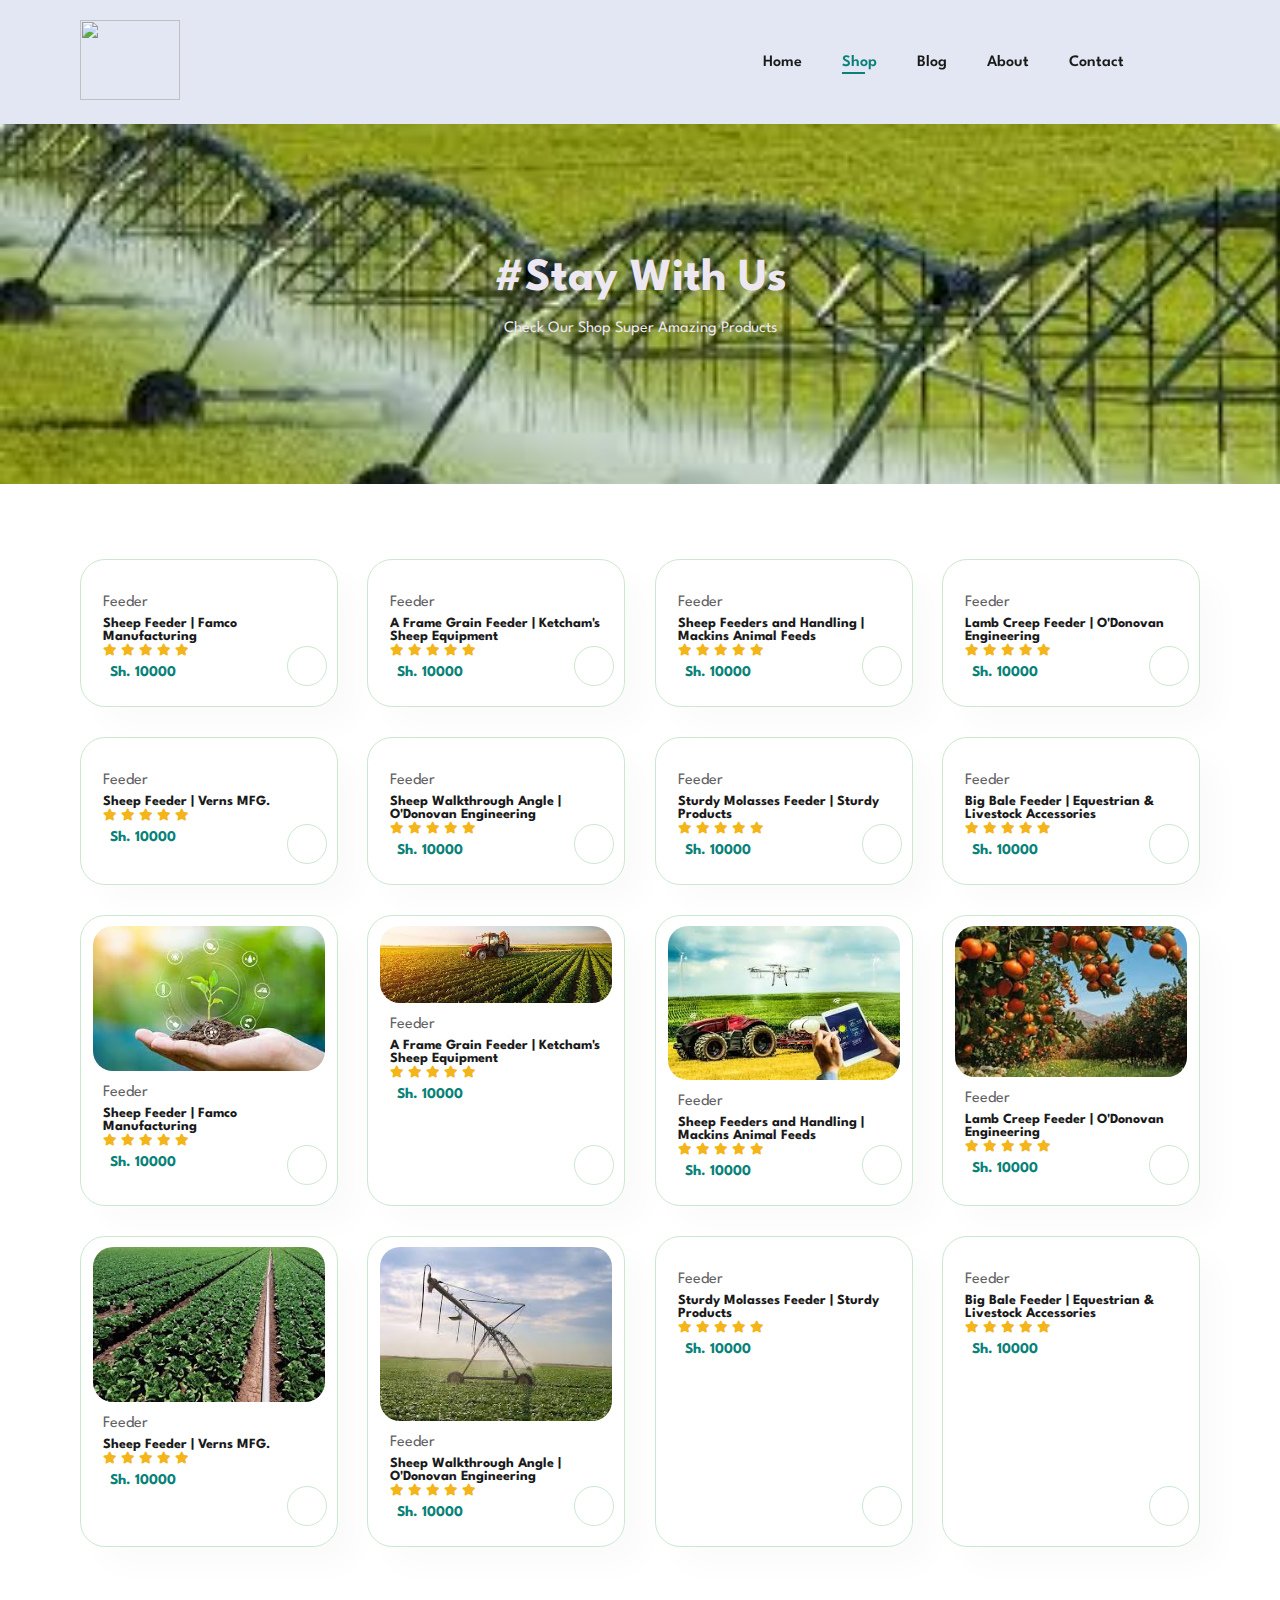
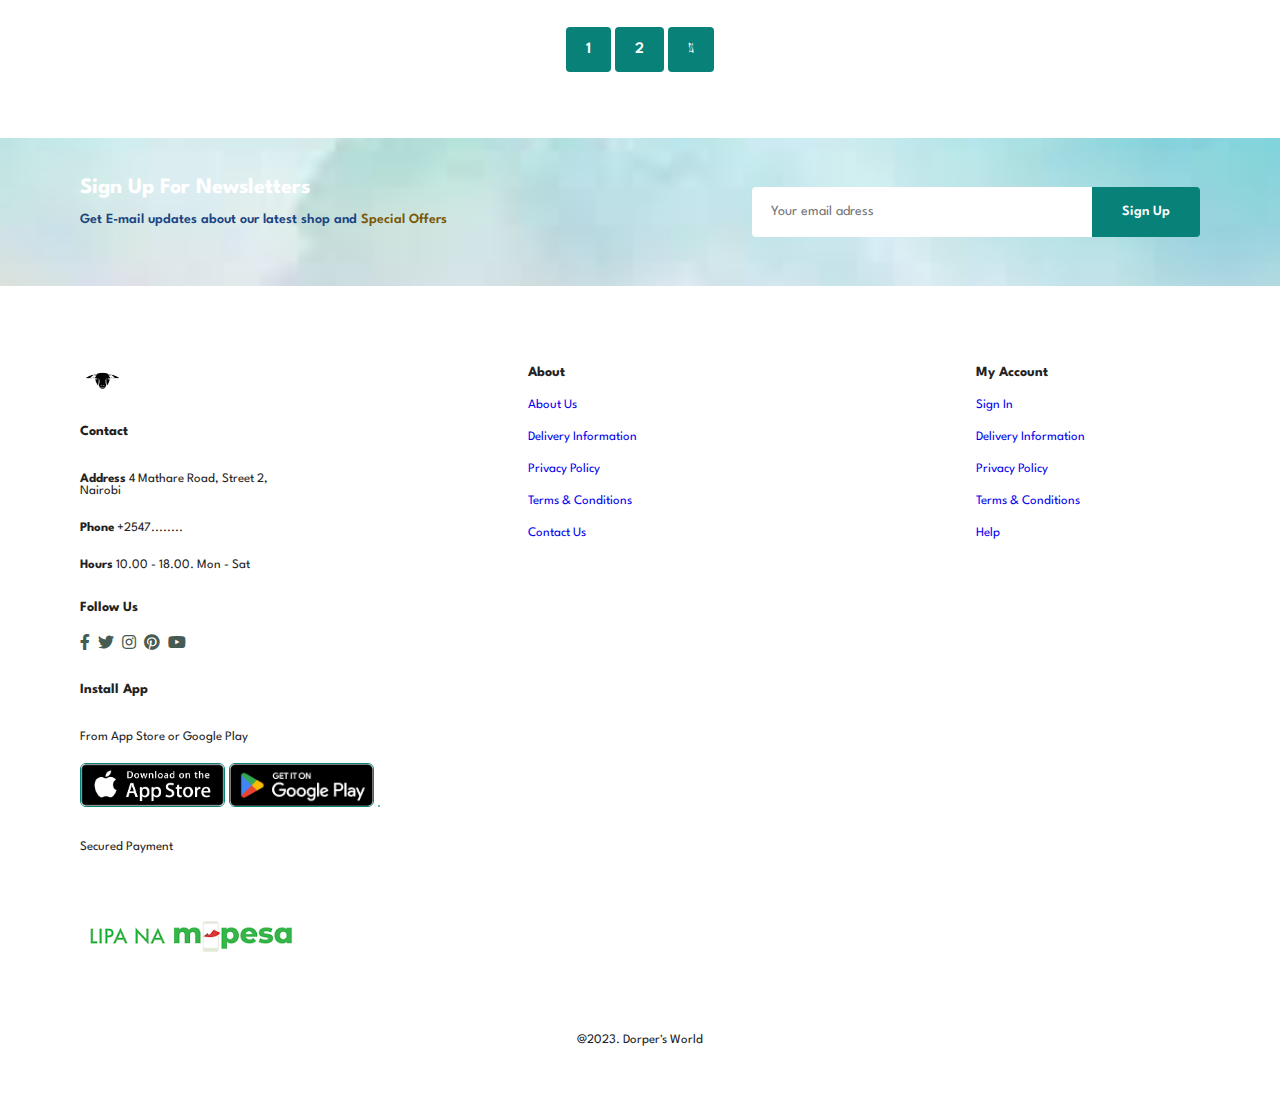
==== shop.html @ ab266d9d "created a single product file" ====
<!DOCTYPE html>
<html lang="en">
<head>
    <meta charset="UTF-8">
    <meta http-equiv="X-UA-Compatible" content="IE=edge">
    <meta name="viewport" content="width=device-width, initial-scale=1.0">
    <title>Dorper's World Ecommerce</title>
    <link rel="stylesheet" href="https://pro.fontawesome.com/releases/v5.10.0/css/all.css" />
    <link rel="stylesheet" href="style.css">
</head>
<body class="font-gotham-rounded font-light">

    <section id="header">
        <a href="#"><img src="/home/rono/dorper/images/features/d4.jpeg" class="logo" width="100px" height="80px" alt=""></a>
        <div>
            <ul id="navbar">
                <li><a  href="index.html">Home</a></li>
                <li><a class="active" href="shop.html">Shop</a></li>
                <li><a href="blog.html">Blog</a></li>
                <li><a href="about.html">About</a></li>
                <li><a href="contact.html">Contact</a></li>
                <li><a id="lg-bag" href="cart.html"> <i class="far fa-shopping-bag"></i></a></li>
                <a href="#" id="close"><i class="far fa-times"></i></a>
            </ul>
        </div>
        <div id="mobile">
            <a href="cart.html"> <i class="far fa-shopping-bag"></i></a>
             <i id="bar" class="fas fa-outdent"></i>
        </div>
    </section>

    <section id="page-header">
        <h2>#Stay With Us</h2>
        <p>Check Our Shop Super Amazing Products </p>
    </section>
   
    <section id="product1" class="section-p1">
        <div class="pro-container">
            <div class="pro">
                <img src="images/products/p1.jpeg" alt="">
                <div class="des">
                    <span>Feeder</span>
                    <h5>Sheep Feeder | Famco Manufacturing</h5>
                    <div class="star">
                        <i class="fas fa-star"></i>
                        <i class="fas fa-star"></i>
                        <i class="fas fa-star"></i>
                        <i class="fas fa-star"></i>
                        <i class="fas fa-star"></i>
                    </div>
                    <h4>Sh. 10000</h4>
                </div>
                <a href="#"><i class="fas fa-shopping-cart cart"></i></a>
            </div>
            <div class="pro">
                <img src="images/products/p2.jpeg" alt="">
                <div class="des">
                    <span>Feeder</span>
                    <h5>A Frame Grain Feeder | Ketcham's Sheep Equipment</h5>
                    <div class="star">
                        <i class="fas fa-star"></i>
                        <i class="fas fa-star"></i>
                        <i class="fas fa-star"></i>
                        <i class="fas fa-star"></i>
                        <i class="fas fa-star"></i>
                    </div>
                    <h4>Sh. 10000</h4>
                </div>
                <a href="#"><i class="fas fa-shopping-cart cart"></i></a>
            </div>            <div class="pro">
                <img src="images/products/p3.jpeg" alt="">
                <div class="des">
                    <span>Feeder</span>
                    <h5>Sheep Feeders and Handling | Mackins Animal Feeds</h5>
                    <div class="star">
                        <i class="fas fa-star"></i>
                        <i class="fas fa-star"></i>
                        <i class="fas fa-star"></i>
                        <i class="fas fa-star"></i>
                        <i class="fas fa-star"></i>
                    </div>
                    <h4>Sh. 10000</h4>
                </div>
                <a href="#"><i class="fas fa-shopping-cart cart"></i></a>
            </div>            <div class="pro">
                <img src="images/products/p4.jpeg" alt="">
                <div class="des">
                    <span>Feeder</span>
                    <h5>Lamb Creep Feeder | O'Donovan Engineering</h5>
                    <div class="star">
                        <i class="fas fa-star"></i>
                        <i class="fas fa-star"></i>
                        <i class="fas fa-star"></i>
                        <i class="fas fa-star"></i>
                        <i class="fas fa-star"></i>
                    </div>
                    <h4>Sh. 10000</h4>
                </div>
                <a href="#"><i class="fas fa-shopping-cart cart"></i></a>
            </div>            <div class="pro">
                <img src="images/products/p5.jpeg" alt="">
                <div class="des">
                    <span>Feeder</span>
                    <h5>Sheep Feeder | Verns MFG.</h5>
                    <div class="star">
                        <i class="fas fa-star"></i>
                        <i class="fas fa-star"></i>
                        <i class="fas fa-star"></i>
                        <i class="fas fa-star"></i>
                        <i class="fas fa-star"></i>
                    </div>
                    <h4>Sh. 10000</h4>
                </div>
                <a href="#"><i class="fas fa-shopping-cart cart"></i></a>
            </div>            <div class="pro">
                <img src="images/products/p6.jpeg" alt="">
                <div class="des">
                    <span>Feeder</span>
                    <h5>Sheep Walkthrough Angle | O'Donovan Engineering</h5>
                    <div class="star">
                        <i class="fas fa-star"></i>
                        <i class="fas fa-star"></i>
                        <i class="fas fa-star"></i>
                        <i class="fas fa-star"></i>
                        <i class="fas fa-star"></i>
                    </div>
                    <h4>Sh. 10000</h4>
                </div>
                <a href="#"><i class="fas fa-shopping-cart cart"></i></a>
            </div>            <div class="pro">
                <img src="images/products/p7.jpeg" alt="">
                <div class="des">
                    <span>Feeder</span>
                    <h5>Sturdy Molasses Feeder | Sturdy Products</h5>
                    <div class="star">
                        <i class="fas fa-star"></i>
                        <i class="fas fa-star"></i>
                        <i class="fas fa-star"></i>
                        <i class="fas fa-star"></i>
                        <i class="fas fa-star"></i>
                    </div>
                    <h4>Sh. 10000</h4>
                </div>
                <a href="#"><i class="fas fa-shopping-cart cart"></i></a>
            </div>            <div class="pro">
                <img src="images/products/p8.jpeg" alt="">
                <div class="des">
                    <span>Feeder</span>
                    <h5>Big Bale Feeder | Equestrian & Livestock Accessories</h5>
                    <div class="star">
                        <i class="fas fa-star"></i>
                        <i class="fas fa-star"></i>
                        <i class="fas fa-star"></i>
                        <i class="fas fa-star"></i>
                        <i class="fas fa-star"></i>
                    </div>
                    <h4>Sh. 10000</h4>
                </div>
                <a href="#"><i class="fas fa-shopping-cart cart"></i></a>
            </div>

            <div class="pro">
                <img src="images/new-ventures/n0.jpeg" alt="">
                <div class="des">
                    <span>Feeder</span>
                    <h5>Sheep Feeder | Famco Manufacturing</h5>
                    <div class="star">
                        <i class="fas fa-star"></i>
                        <i class="fas fa-star"></i>
                        <i class="fas fa-star"></i>
                        <i class="fas fa-star"></i>
                        <i class="fas fa-star"></i>
                    </div>
                    <h4>Sh. 10000</h4>
                </div>
                <a href="#"><i class="fas fa-shopping-cart cart"></i></a>
            </div>
            <div class="pro">
                <img src="images/new-ventures/n1.jpeg" alt="">
                <div class="des">
                    <span>Feeder</span>
                    <h5>A Frame Grain Feeder | Ketcham's Sheep Equipment</h5>
                    <div class="star">
                        <i class="fas fa-star"></i>
                        <i class="fas fa-star"></i>
                        <i class="fas fa-star"></i>
                        <i class="fas fa-star"></i>
                        <i class="fas fa-star"></i>
                    </div>
                    <h4>Sh. 10000</h4>
                </div>
                <a href="#"><i class="fas fa-shopping-cart cart"></i></a>
            </div>           
            <div class="pro">
                <img src="images/new-ventures/n2.jpeg" alt="">
                <div class="des">
                    <span>Feeder</span>
                    <h5>Sheep Feeders and Handling | Mackins Animal Feeds</h5>
                    <div class="star">
                        <i class="fas fa-star"></i>
                        <i class="fas fa-star"></i>
                        <i class="fas fa-star"></i>
                        <i class="fas fa-star"></i>
                        <i class="fas fa-star"></i>
                    </div>
                    <h4>Sh. 10000</h4>
                </div>
                <a href="#"><i class="fas fa-shopping-cart cart"></i></a>
            </div>           
            <div class="pro">
                <img src="images/new-ventures/n3.jpeg" alt="">
                <div class="des">
                    <span>Feeder</span>
                    <h5>Lamb Creep Feeder | O'Donovan Engineering</h5>
                    <div class="star">
                        <i class="fas fa-star"></i>
                        <i class="fas fa-star"></i>
                        <i class="fas fa-star"></i>
                        <i class="fas fa-star"></i>
                        <i class="fas fa-star"></i>
                    </div>
                    <h4>Sh. 10000</h4>
                </div>
                <a href="#"><i class="fas fa-shopping-cart cart"></i></a>
            </div>            
            <div class="pro">
                <img src="images/new-ventures/n4.jpeg" alt="">
                <div class="des">
                    <span>Feeder</span>
                    <h5>Sheep Feeder | Verns MFG.</h5>
                    <div class="star">
                        <i class="fas fa-star"></i>
                        <i class="fas fa-star"></i>
                        <i class="fas fa-star"></i>
                        <i class="fas fa-star"></i>
                        <i class="fas fa-star"></i>
                    </div>
                    <h4>Sh. 10000</h4>
                </div>
                <a href="#"><i class="fas fa-shopping-cart cart"></i></a>
            </div>          
            <div class="pro">
                <img src="images/new-ventures/n5.jpeg" alt="">
                <div class="des">
                    <span>Feeder</span>
                    <h5>Sheep Walkthrough Angle | O'Donovan Engineering</h5>
                    <div class="star">
                        <i class="fas fa-star"></i>
                        <i class="fas fa-star"></i>
                        <i class="fas fa-star"></i>
                        <i class="fas fa-star"></i>
                        <i class="fas fa-star"></i>
                    </div>
                    <h4>Sh. 10000</h4>
                </div>
                <a href="#"><i class="fas fa-shopping-cart cart"></i></a>
            </div>          
            <div class="pro">
                <img src="images/products/p7.jpeg" alt="">
                <div class="des">
                    <span>Feeder</span>
                    <h5>Sturdy Molasses Feeder | Sturdy Products</h5>
                    <div class="star">
                        <i class="fas fa-star"></i>
                        <i class="fas fa-star"></i>
                        <i class="fas fa-star"></i>
                        <i class="fas fa-star"></i>
                        <i class="fas fa-star"></i>
                    </div>
                    <h4>Sh. 10000</h4>
                </div>
                <a href="#"><i class="fas fa-shopping-cart cart"></i></a>
            </div>           
            <div class="pro">
                <img src="images/products/p8.jpeg" alt="">
                <div class="des">
                    <span>Feeder</span>
                    <h5>Big Bale Feeder | Equestrian & Livestock Accessories</h5>
                    <div class="star">
                        <i class="fas fa-star"></i>
                        <i class="fas fa-star"></i>
                        <i class="fas fa-star"></i>
                        <i class="fas fa-star"></i>
                        <i class="fas fa-star"></i>
                    </div>
                    <h4>Sh. 10000</h4>
                </div>
                <a href="#"><i class="fas fa-shopping-cart cart"></i></a>
            </div>
        </div>
    </section>

    <section id="pagination" class="section-p1">
        <a href="#">1</a>
        <a href="#">2</a>
        <a href="#"><i class="fal fa-long-arrow-alt-right"></i></a>
    </section>

    <section id="newsletter" class="section-p1 section-m1">
        <div class="newstext">
            <h4>Sign Up For Newsletters</h4>
            <p>Get E-mail updates about our latest shop and <span>Special Offers</span></p>
        </div>
        <div class="form">
            <input type="text" placeholder="Your email adress">
            <button class="normal">Sign Up</button>
        </div>
    </section>

    <footer class="section-p1">
        <div class="col">
            <img class="logo1" src="images/footer.png" alt="">
            <h4>Contact</h4>
            <p><strong>Address</strong> 4 Mathare Road, Street 2, Nairobi</p>
            <p><strong>Phone</strong> +2547........</p>
            <p><strong>Hours</strong> 10.00 - 18.00. Mon - Sat</p>
                <div class="follow">
                    <h4>Follow Us</h4>
                    <div class="icon">
                        <i class="fab fa-facebook-f"></i>
                        <i class="fab fa-twitter"></i>
                        <i class="fab fa-instagram"></i>
                        <i class="fab fa-pinterest"></i>
                        <i class="fab fa-youtube"></i>
                    </div>
                </div>
        </div>

        <div class="col">
            <h4>About</h4>
            <a href="#">About Us</a>
            <a href="#">Delivery Information</a>
            <a href="#">Privacy Policy</a>
            <a href="#">Terms & Conditions</a>
            <a href="#">Contact Us</a>
        </div>

        <div class="col">
            <h4>My Account</h4>
            <a href="#">Sign In</a>
            <a href="#">Delivery Information</a>
            <a href="#">Privacy Policy</a>
            <a href="#">Terms & Conditions</a>
            <a href="#">Help</a>
        </div>
    <div class="install">
        <h4>Install App</h4>
        <p>From App Store or Google Play</p>
        <div class="row">
            <img src="images/appstore.png" alt="">
            <img src="images/play.png" alt="">
            <img src="" alt="">
        </div>
        <p>Secured Payment</p>
        <img class="pay" src="images/pay1.png" alt="">
    </div>

    <div class="copyright">
        <p>@2023. Dorper's World</p>
    </div>
    </footer>
    <script src="script.js"></script>
    
</body>
</html>
---- style.css ----
@import url('https://fonts.googleapis.com/css2?family=Spartan:wght@100;200;300;400;500;600;700;800;900&display=swap');
* {
    margin: 0;
    padding: 0;
    box-sizing: border-box;
    font-family: 'Spartan', sans-serif;
}

h1 {
    font-size: 50px;
    line-height: 64px;
    color: #222;
}

h2 {
    font-size: 46px;
    line-height: 54px;
    color: #222;
}

h4 {
    font-size: 20px;
    color: #222;
}

h6 {
    font-weight: 700;
    font-size: 12px;
}

p {
    font-size: 16px;
    color: #465b52;
    margin: 15px 0 20px 0;
}

.section-p1 {
    padding: 40px 80px;
}

.section-m1 {
    margin: 40px 0;
}

button.normal {
    font-size: 14px;
    font-weight: 600;
    padding: 15px 30px;
    color: #000;
    background-color: #fff;
    border-radius: 4px;
    cursor: pointer;
    border: none;
    outline: none;
    transition: 0.2s;
}
button.white {
    font-size: 13px;
    font-weight: 600;
    padding: 11px 18px;
    color: #fff;
    background-color: transparent;
    cursor: pointer;
    border: 1px solid #fff;
    outline: none;
    transition: 0.2s;

}

body {
    width: 100%;
    align-items: center;
}

/* Header Start. */

#header{
    display: flex;
    align-items: center;
    justify-content: space-between;
    padding: 20px 80px;
    background: #e3e6f3;
    box-shadow: 0 5px 15px rgba(0, 0, 0, 0.06);
    z-index: 999;
    position: sticky;
    top: 0;
    left: 0;
}

#navbar{
    display: flex;
    align-items: center;
    justify-content: center;
}

#navbar li {
    list-style: none;
    padding: 0 20px;
    position: relative;
}

#navbar li a{
    text-decoration: none;
    font-size: 16px;
    font-weight: 600;
    color: #1a1a1a;
    transition: 0.3s ease;
}

#navbar li a:hover,
#navbar li a.active { 
    color: #088178;
}

#navbar li a.active::after,
#navbar li a:hover::after {
    content: "";
    width: 30%;
    height: 2px;
    background: #088178;
    position: absolute;
    bottom: -4px;
    left: 20px;
}

#mobile {
    display: none;
    align-items: center;
}

#close {
    display: none;
}
/* Home Page */

#hero {
    background-image: url(/home/rono/dorper/images/logo.jpg);
    height: 70vh;
    width: 100%;
    background-size: cover;
    background-position: top 25% right 0;
    padding: 0 80px;
    display: flex;
    flex-direction: column;
    align-items: flex-start;
    justify-content: center;
}

#hero h4 {
    padding-bottom: 15px;   
}

#hero h1{
    color: #088178;
}

#hero button{
    background-image: url(/home/rono/dorper/images/button-bg.jpeg);
    background-color: transparent; 
    color: #088178; 
    border: 0;
    padding: 14px 30px 14px 30px;
    background-repeat: no-repeat;
    cursor: pointer;
    font-weight: 700;
    font-size: 15px;    
}

#feature {
    display: flex;
    align-items: center;
    justify-content: space-between;
    flex-wrap: wrap;
    background-image: url(/home/rono/dorper/images/feature-bg.jpeg);
    background-size: cover;
}

#feature .fe-box { 
    width: 400px;
    text-align: center;
    padding: 25px 15px;
    box-shadow: 200px 200px 250px rgba(0, 0, 0, 0.03);
    border: 1px solid #cce7d0;
    border-radius: 4px;
    margin: 15px 0;
}
#feature .fe-box:hover{
    box-shadow: 20px 20px 34px rgba(0, 0, 0, 0.03);
} 
#feature .fe-box img {
    width: 100%;
     
} 

#feature .fe-box h6 {
    display: inline-block;
    padding: 9px 8px 6px 8px;
    line-height: 1;
    border-radius: 4px;
    color: #ac7ea2;
    background-color: #5f6d6e;
}

#feature .fe-box:nth-child(2) h6{
    background-color: #cce7d0;
}

#feature .fe-box:nth-child(3) h6{
    background-color: #fddde4;
}

#feature .fe-box:nth-child(4) h6{ 
    background-color: #465b52;
}
#feature .fe-box:nth-child(5) h6{
    background-color: #537058;
}
#feature .fe-box:nth-child(6) h6{
    background-color: #9fc7a5;
}

#feature .fe-box:nth-child(7) h6{
    background-color: #ccdde7;
}
#feature .fe-box:nth-child(8) h6{
    background-color: #5f4563;
}

#product1 {
    text-align: center;
}

#product1 .pro-container {
    display: flex;
    justify-content: space-between;
    padding-top: 20px;
    flex-wrap: wrap;
}

#product1 .pro{
    width: 23%;
    min-width: 250px;
    padding: 10px 12px;
    border: 1px solid #cce7d0;
    border-radius: 25px;
    cursor: pointer;
    box-shadow: 20px 20px 30px rgba(0, 0, 0, 0.02);
    margin: 15px 0;
    transition: 0.2s ease;
    position: relative;
}
#product1 .pro:hover{
    box-shadow: 20px 20px 30px rgba(0, 0, 0, 0.06);
}

#product1 .pro img {
    width: 100%;
    border-radius: 20px;
}

#product1 .pro .des{
    text-align: start;
    padding: 10px;
}

#product1 .pro .des span{
    color: #606063;
    font: 12px;
}
#product1 .pro .des h5{
    padding-top: 7px;
    color: #1a1a1a;
    font-size: 14px;
}

#product1 .pro .des i {
    font-size: 12px;
    color: rgb(243, 181, 25);
}

#product1 .pro .des h4{
    padding: 7px;
    font-size: 15px;
    font-weight: 700;
    color: #088178;
}

#product1 .pro .cart {
    width: 40px;
    height: 40px;
    line-height: 40px;
    border-radius: 50px;
    font-weight: 500;
    color: #088178;
    border: 1px solid #cce7d0;
    position: absolute;
    bottom: 20px;
    right: 10px; 
}
#banner {
    display: flex;
    flex-direction: column;
    justify-content: center;
    align-items: center;
    text-align: center;
    background-image: url("images/banner-bg.jpeg");
    background-size: cover;
    width: 100%;
    height: 40vh;
    background-position: center;
}

#banner h4 {
    color: #fff;
    font-size: 30px;
    padding: 10px 0;
}

#banner h2 span {
    color: #ef3636;
}

#banner button:hover {
    background-color: #088178;
    color: #fff;
}

#sm-banner {
    display: flex;
    justify-content: space-between;
    flex-wrap: wrap;
}

#sm-banner .banner-box{
    display: flex;
    flex-direction: column;
    justify-content: center;
    align-items: flex-start;
    background-image: url("images/banner1-bg.jpeg");
    min-width: 580px;
    height: 30vh;
    background-size: cover;
    background-position: center;
    padding: 30px;
}

#sm-banner .banner-box2{
    background-image: url("images/banner-bg.jpg");
}

#sm-banner h4{
    color: #fff;
    font-size: 28px;
    font-weight: 800;
}

#sm-banner h2{
    color: #fff;
    font-size: 28px;
    font-weight: 800;
}

#sm-banner span{
    color: #fff;
    font-size: 14px;
    font-weight: 500;
    padding-bottom: 15px;
}

#sm-banner .banner-box:hover button {
    background: #088178;
    border: 1px solid; 
}

#newsletter{
    display: flex;
    justify-content: space-between;
    flex-wrap: wrap;
    align-items: center;
    background-image: url("images/newsletter-bg.jpeg");
    background-size: cover;
    background-repeat: no-repeat;
    background-position: 20% 30%;
    background-color: #041e42;
}

#newsletter h4{
    font-size: 22px;
    font-weight: 700;
    color: #ffffff;
}

#newsletter p{
    font-size: 14px;
    font-weight: 600;
    color: #194480;
}

#newsletter p span{
    color: #795606;
}

#newsletter .form {
    display: flex;
    width: 40%;
}

#newsletter input{
    height: 3.125rem;
    padding: 0 1.25em;
    font-size: 14px;
    width: 100%;
    border: 1px solid transparent;
    border-radius: 4px;
    outline: none;
    border-top-right-radius: 0;
    border-bottom-right-radius: 0;
}

#newsletter button {
    background-color: #088178;
    color: #fff;
    white-space: nowrap;
    border-top-left-radius: 0;
    border-bottom-left-radius: 0;
}

footer {
    display: flex;
    flex-wrap: wrap;
    justify-content: space-between;
}

footer .col{
    display: flex;
    flex-direction: column;
    align-items: flex-start;
    margin-bottom: 20px;
    width: 20%;
}

footer .logo1{
    margin-bottom: 30px;
    width: 20%;
    height: 10%;
}

footer h4 {
    font-size: 14px;
    padding-bottom: 20px;
}

footer p {
    font-size: 13px;
    text-decoration: none;
    color: #222;
    margin-bottom: 10px;
}

footer a {
    font-size: 13px;
    padding-bottom: 20px;
    text-decoration: none;
}

footer .follow {
    margin-top: 20px;
}
 footer .follow i {
    color: #465b52;
    padding-right: 4px;
    cursor: pointer;
 }

 footer .install .row img {
    border: 1px solid #088178;
    border-radius: 6px;
    width: 25%;
 }

footer .install img {
    margin: 10px 0 15px 0;
}

footer .follow i:hover,
footer a:hover {
    color: #088178;
}

footer .copyright {
    width: 100%;
    text-align: center;
}

/* Shop Page */

#page-header {
    background-image: url(images/banner1-bg.jpeg);
    background-size: cover;
    width: 100%;
    height: 40vh;
    display: flex;
    justify-content: center;
    text-align: center;
    flex-direction: column;
    padding: 14px;
}

#page-header h2,
#page-header p {
    color: #ede7f1;
}

#pagination{
    text-align: center;
}

#pagination a {
    text-decoration: none;
    background-color: #088178;
    padding: 15px 20px;
    border-radius: 4px;
    color: #fff;
    font-weight: 600;
}

#pagination a i {
    font-size: 16px;
    font-weight: 600;
}
/* Single Product */

/* Blog Page */

/* About Page */

/* Start Media Query */

@media (max-width:799px) {
    .section-p1 {
        padding: 40px 40px;
    }

    #navbar {
        display: flex;
        flex-direction: column;
        align-items: flex-start;
        justify-content: flex-start;
        position: fixed;
        top: 0;
        right: -300px;
        height: 100vh;
        width: 300px;
        background-color: #efe6f3;
        box-shadow: 0 40px 60px rgba(0, 0, 0, 0.01);
        padding: 80px 0 0 10px;
        transition: 0.3s;
    }

    #navbar.active{
        right: 0px;
    }

    #navbar li {
        margin-bottom: 25px;
    }

    #mobile {
        display: flex;
        align-items: center;
    }

    #mobile i{
        color: #1a1a1a;
        font-size: 24px;
        padding-left: 20px;
    }

    #close {
        display: initial;
        position: absolute;
        top: 30px;
        left: 30px;
        color: #222;
        font-size: 24px;
    }

    #lg-bag {
        display: none;
    }

    #hero {
        height: 70vh;
        padding: 0 80px;
        background-position: top 30% right 30%;
    }

    #feature {
        justify-content: center;
    }

    #feature .fe-box {
        margin: 15px 15px;
    }

    #product .pro-container {
        justify-content: center;
    }

    #product1 .pro {
        margin: 15px;
    }
    #feature .fe-box {
        width: 40%;
    }
    
    #banner {
        height: 30vh;
    }

    #sm-banner .banner-box {
        min-width: 100%;
    }

    #newsletter .form {
        width: 70%;
    }
    #sm-banner {
    display: flex;
    justify-content: space-between;
    flex-wrap: wrap;
}
}

@media (max-width: 477px) {
    #header {
        padding: 10px 30px;
    }
    #hero {
        padding: 0px 30px;
        background-position: 55%;
    }
    h1 {
        font-size: 38px;
    }
    h2 {
        font-size: 32px;
    }
    #hero {
        padding: 0 20px;
        background-position: 55%;
    }
    #feature {
        justify-content: space-between;
    }
    #feature .fe-box {
        width: 155px;
        margin: 0 0 15px 0;
    }
    #product1 .pro {
        width: 100%;
    }
    #banner {
        height: 40vh;
    }
    sm-banner .banner-box {
        height: 40vh;
    }
    sm-banner .banner-box1 {
        margin-top: 20px;
    }
    #banner3 {
        padding: 0 20px;
    }
    #banner3 .banner-box {
        width: 100%;
    }

    #newsletter {
        width: 100%;
    }
    #newsletter .form {
        width: 100%;
    }
    footer .copyright {
        text-align: start;
    }
}
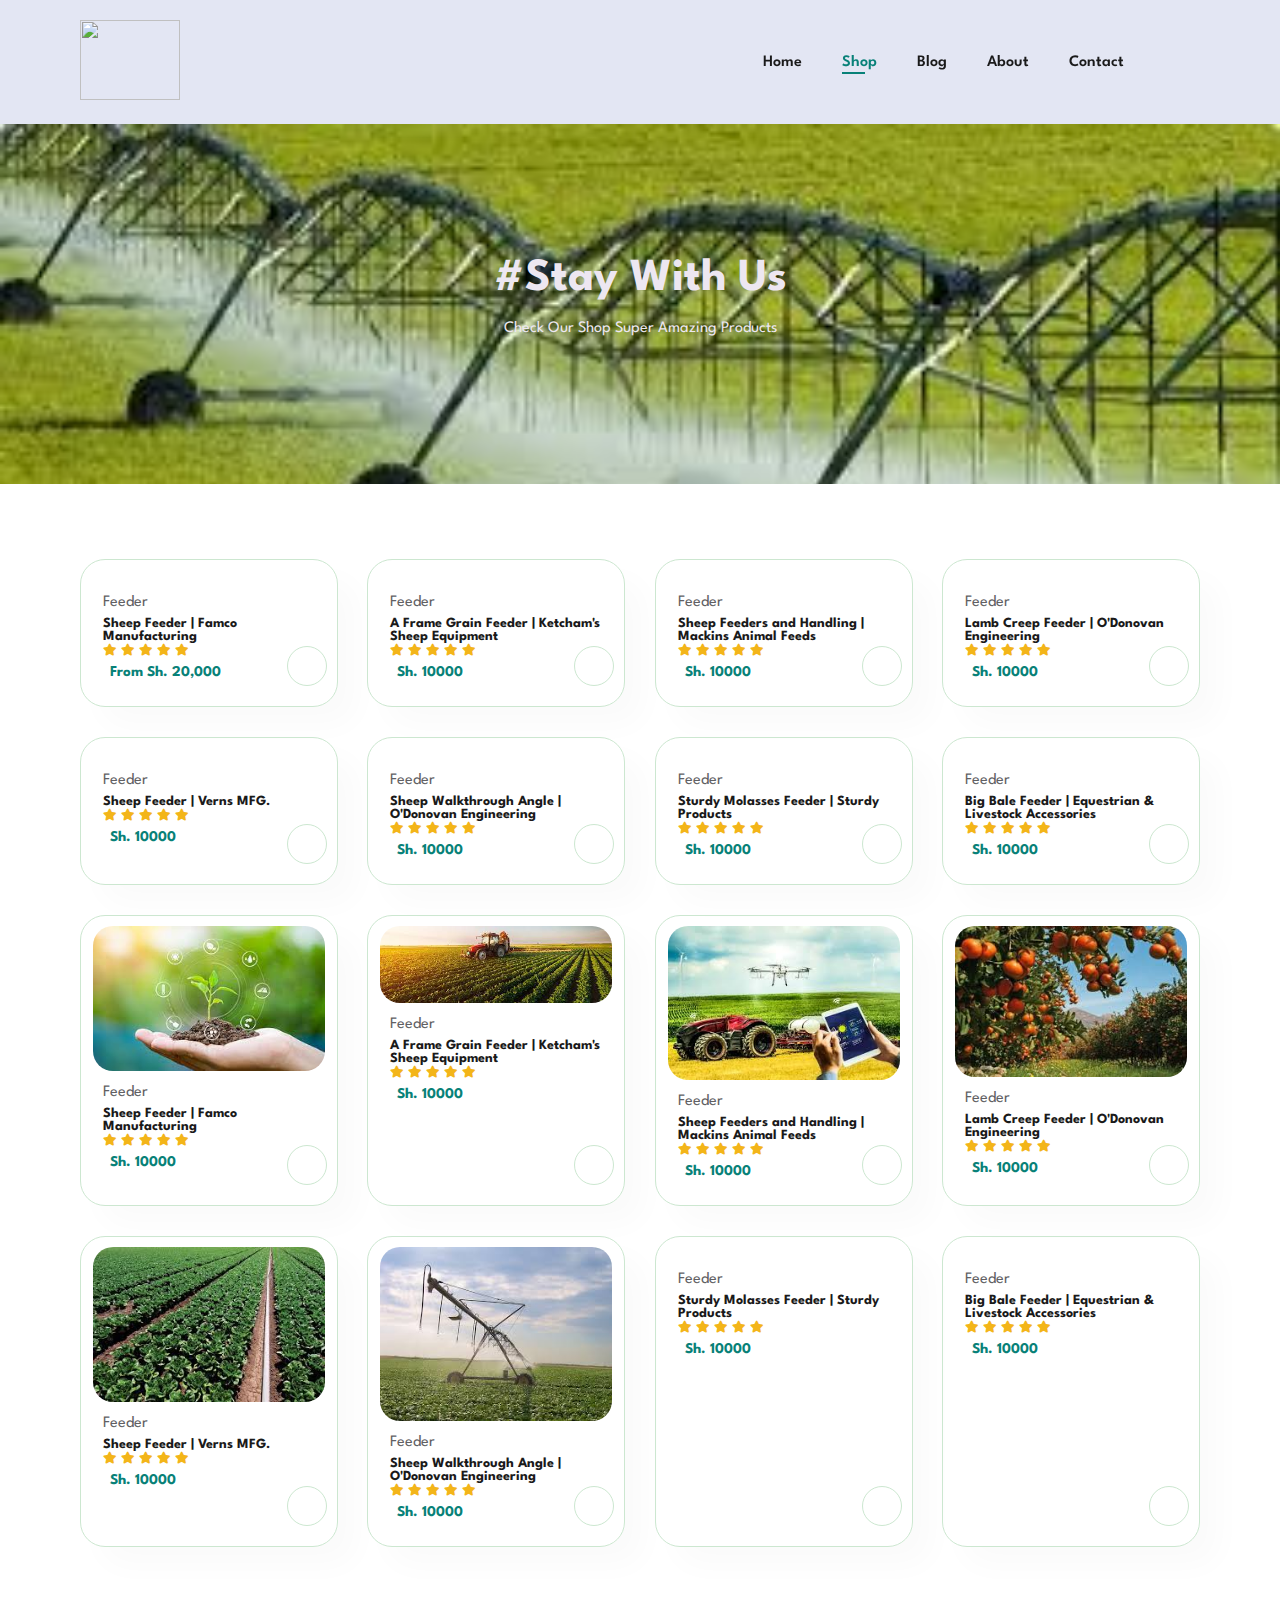
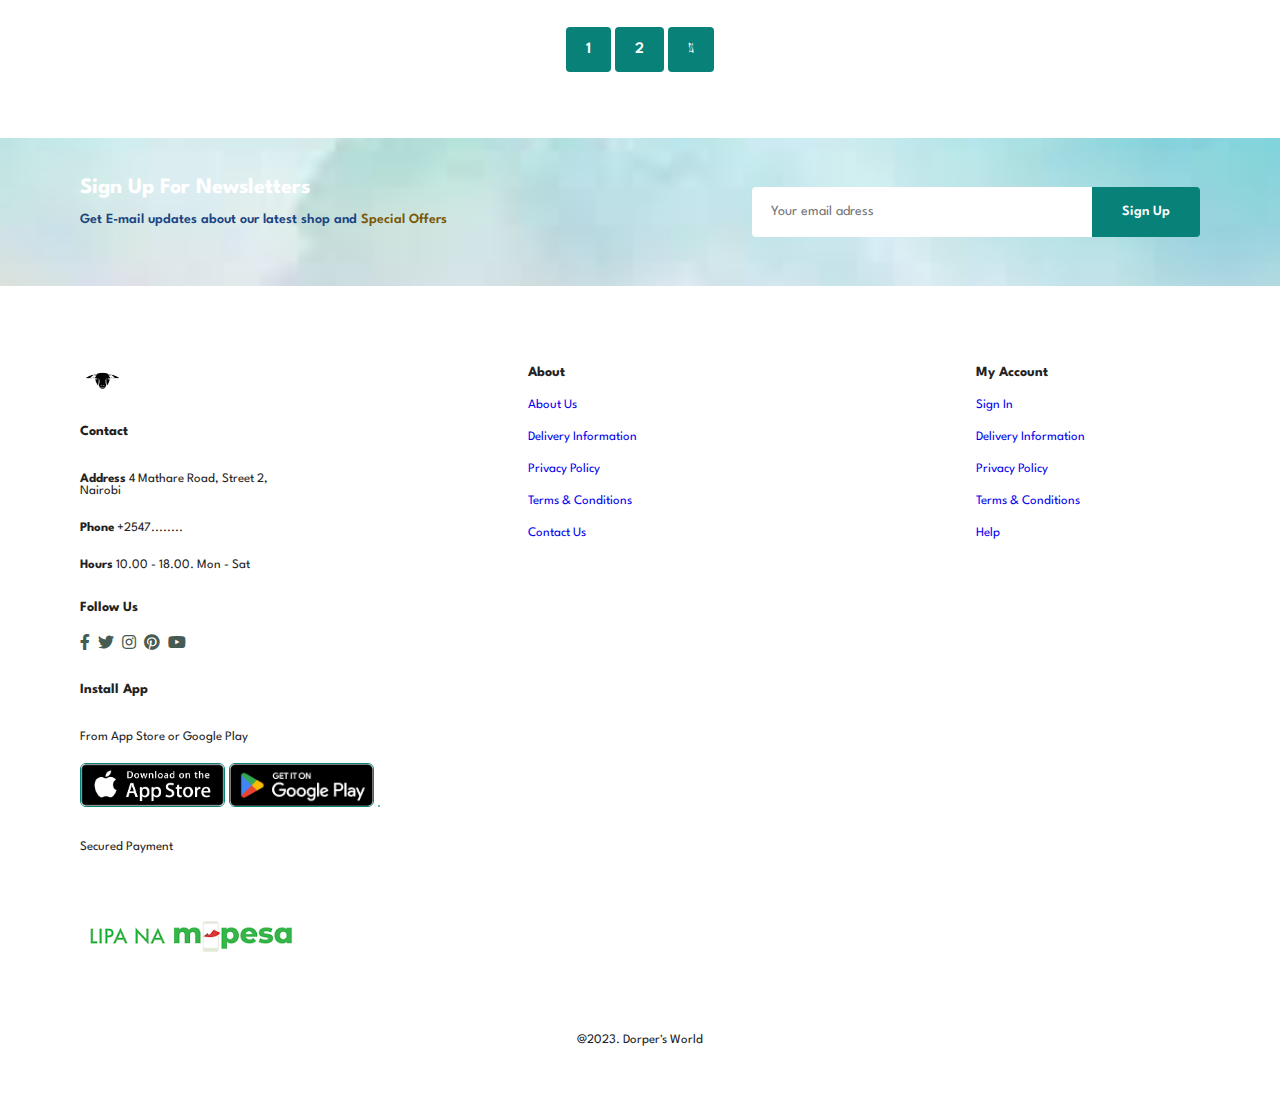
==== commit 74b5d7bb: "made shop page responsive" ====
--- a/shop.html
+++ b/shop.html
@@ -36,8 +36,137 @@
    
     <section id="product1" class="section-p1">
         <div class="pro-container">
+            <div class="pro" onclick="window.location.href='sproduct.html';">  
+                <img src="images/sproducts/sp1.jpeg" alt="">
+                <div class="des">
+                    <span>Feeder</span>
+                    <h5>Sheep Feeder | Famco Manufacturing</h5>
+                    <div class="star">
+                        <i class="fas fa-star"></i>
+                        <i class="fas fa-star"></i>
+                        <i class="fas fa-star"></i>
+                        <i class="fas fa-star"></i>
+                        <i class="fas fa-star"></i>
+                    </div>
+                    <h4>From Sh. 20,000</h4>
+                </div>
+                <a href="#"><i class="fas fa-shopping-cart cart"></i></a>
+            </div>
+            <div class="pro" onclick="window.location.href='sproduct1.html';">
+                <img src="images/products/p2.jpeg" alt="">
+                <div class="des">
+                    <span>Feeder</span>
+                    <h5>A Frame Grain Feeder | Ketcham's Sheep Equipment</h5>
+                    <div class="star">
+                        <i class="fas fa-star"></i>
+                        <i class="fas fa-star"></i>
+                        <i class="fas fa-star"></i>
+                        <i class="fas fa-star"></i>
+                        <i class="fas fa-star"></i>
+                    </div>
+                    <h4>Sh. 10000</h4>
+                </div>
+                <a href="#"><i class="fas fa-shopping-cart cart"></i></a>
+            </div>          
+            <div class="pro"onclick="window.location.href='sproduct2.html';">
+                <img src="images/products/p3.jpeg" alt="">
+                <div class="des">
+                    <span>Feeder</span>
+                    <h5>Sheep Feeders and Handling | Mackins Animal Feeds</h5>
+                    <div class="star">
+                        <i class="fas fa-star"></i>
+                        <i class="fas fa-star"></i>
+                        <i class="fas fa-star"></i>
+                        <i class="fas fa-star"></i>
+                        <i class="fas fa-star"></i>
+                    </div>
+                    <h4>Sh. 10000</h4>
+                </div>
+                <a href="#"><i class="fas fa-shopping-cart cart"></i></a>
+            </div>         
+            <div class="pro" onclick="window.location.href='sproduct3.html';">
+                <img src="images/products/p4.jpeg" alt="">
+                <div class="des">
+                    <span>Feeder</span>
+                    <h5>Lamb Creep Feeder | O'Donovan Engineering</h5>
+                    <div class="star">
+                        <i class="fas fa-star"></i>
+                        <i class="fas fa-star"></i>
+                        <i class="fas fa-star"></i>
+                        <i class="fas fa-star"></i>
+                        <i class="fas fa-star"></i>
+                    </div>
+                    <h4>Sh. 10000</h4>
+                </div>
+                <a href="#"><i class="fas fa-shopping-cart cart"></i></a>
+            </div>           
+            <div class="pro" onclick="window.location.href='sproduct4.html';">
+                <img src="images/products/p5.jpeg" alt="">
+                <div class="des">
+                    <span>Feeder</span>
+                    <h5>Sheep Feeder | Verns MFG.</h5>
+                    <div class="star">
+                        <i class="fas fa-star"></i>
+                        <i class="fas fa-star"></i>
+                        <i class="fas fa-star"></i>
+                        <i class="fas fa-star"></i>
+                        <i class="fas fa-star"></i>
+                    </div>
+                    <h4>Sh. 10000</h4>
+                </div>
+                <a href="#"><i class="fas fa-shopping-cart cart"></i></a>
+            </div>           
             <div class="pro">
-                <img src="images/products/p1.jpeg" alt="">
+                <img src="images/products/p6.jpeg" alt="">
+                <div class="des">
+                    <span>Feeder</span>
+                    <h5>Sheep Walkthrough Angle | O'Donovan Engineering</h5>
+                    <div class="star">
+                        <i class="fas fa-star"></i>
+                        <i class="fas fa-star"></i>
+                        <i class="fas fa-star"></i>
+                        <i class="fas fa-star"></i>
+                        <i class="fas fa-star"></i>
+                    </div>
+                    <h4>Sh. 10000</h4>
+                </div>
+                <a href="#"><i class="fas fa-shopping-cart cart"></i></a>
+            </div>          
+            <div class="pro" onclick="window.location.href='sproduct.html';">
+                <img src="images/products/p7.jpeg" alt="">
+                <div class="des">
+                    <span>Feeder</span>
+                    <h5>Sturdy Molasses Feeder | Sturdy Products</h5>
+                    <div class="star">
+                        <i class="fas fa-star"></i>
+                        <i class="fas fa-star"></i>
+                        <i class="fas fa-star"></i>
+                        <i class="fas fa-star"></i>
+                        <i class="fas fa-star"></i>
+                    </div>
+                    <h4>Sh. 10000</h4>
+                </div>
+                <a href="#"><i class="fas fa-shopping-cart cart"></i></a>
+            </div>           
+            <div class="pro" onclick="window.location.href='sproduct.html';">
+                <img src="images/products/p8.jpeg" alt="">
+                <div class="des">
+                    <span>Feeder</span>
+                    <h5>Big Bale Feeder | Equestrian & Livestock Accessories</h5>
+                    <div class="star">
+                        <i class="fas fa-star"></i>
+                        <i class="fas fa-star"></i>
+                        <i class="fas fa-star"></i>
+                        <i class="fas fa-star"></i>
+                        <i class="fas fa-star"></i>
+                    </div>
+                    <h4>Sh. 10000</h4>
+                </div>
+                <a href="#"><i class="fas fa-shopping-cart cart"></i></a>
+            </div>
+
+            <div class="pro" onclick="window.location.href='sproduct.html';">
+                <img src="images/new-ventures/n0.jpeg" alt="">
                 <div class="des">
                     <span>Feeder</span>
                     <h5>Sheep Feeder | Famco Manufacturing</h5>
@@ -52,8 +181,8 @@
                 </div>
                 <a href="#"><i class="fas fa-shopping-cart cart"></i></a>
             </div>
-            <div class="pro">
-                <img src="images/products/p2.jpeg" alt="">
+            <div class="pro" onclick="window.location.href='sproduct.html';">
+                <img src="images/new-ventures/n1.jpeg" alt="">
                 <div class="des">
                     <span>Feeder</span>
                     <h5>A Frame Grain Feeder | Ketcham's Sheep Equipment</h5>
@@ -67,8 +196,9 @@
                     <h4>Sh. 10000</h4>
                 </div>
                 <a href="#"><i class="fas fa-shopping-cart cart"></i></a>
-            </div>            <div class="pro">
-                <img src="images/products/p3.jpeg" alt="">
+            </div>           
+            <div class="pro" onclick="window.location.href='sproduct.html';">
+                <img src="images/new-ventures/n2.jpeg" alt="">
                 <div class="des">
                     <span>Feeder</span>
                     <h5>Sheep Feeders and Handling | Mackins Animal Feeds</h5>
@@ -82,8 +212,9 @@
                     <h4>Sh. 10000</h4>
                 </div>
                 <a href="#"><i class="fas fa-shopping-cart cart"></i></a>
-            </div>            <div class="pro">
-                <img src="images/products/p4.jpeg" alt="">
+            </div>           
+            <div class="pro" onclick="window.location.href='sproduct.html';">
+                <img src="images/new-ventures/n3.jpeg" alt="">
                 <div class="des">
                     <span>Feeder</span>
                     <h5>Lamb Creep Feeder | O'Donovan Engineering</h5>
@@ -97,8 +228,9 @@
                     <h4>Sh. 10000</h4>
                 </div>
                 <a href="#"><i class="fas fa-shopping-cart cart"></i></a>
-            </div>            <div class="pro">
-                <img src="images/products/p5.jpeg" alt="">
+            </div>            
+            <div class="pro" onclick="window.location.href='sproduct.html';">
+                <img src="images/new-ventures/n4.jpeg" alt="">
                 <div class="des">
                     <span>Feeder</span>
                     <h5>Sheep Feeder | Verns MFG.</h5>
@@ -112,8 +244,9 @@
                     <h4>Sh. 10000</h4>
                 </div>
                 <a href="#"><i class="fas fa-shopping-cart cart"></i></a>
-            </div>            <div class="pro">
-                <img src="images/products/p6.jpeg" alt="">
+            </div>          
+            <div class="pro" onclick="window.location.href='sproduct.html';">
+                <img src="images/new-ventures/n5.jpeg" alt="">
                 <div class="des">
                     <span>Feeder</span>
                     <h5>Sheep Walkthrough Angle | O'Donovan Engineering</h5>
@@ -127,7 +260,8 @@
                     <h4>Sh. 10000</h4>
                 </div>
                 <a href="#"><i class="fas fa-shopping-cart cart"></i></a>
-            </div>            <div class="pro">
+            </div>          
+            <div class="pro" onclick="window.location.href='sproduct.html';">
                 <img src="images/products/p7.jpeg" alt="">
                 <div class="des">
                     <span>Feeder</span>
@@ -142,136 +276,8 @@
                     <h4>Sh. 10000</h4>
                 </div>
                 <a href="#"><i class="fas fa-shopping-cart cart"></i></a>
-            </div>            <div class="pro">
-                <img src="images/products/p8.jpeg" alt="">
-                <div class="des">
-                    <span>Feeder</span>
-                    <h5>Big Bale Feeder | Equestrian & Livestock Accessories</h5>
-                    <div class="star">
-                        <i class="fas fa-star"></i>
-                        <i class="fas fa-star"></i>
-                        <i class="fas fa-star"></i>
-                        <i class="fas fa-star"></i>
-                        <i class="fas fa-star"></i>
-                    </div>
-                    <h4>Sh. 10000</h4>
-                </div>
-                <a href="#"><i class="fas fa-shopping-cart cart"></i></a>
-            </div>
-
-            <div class="pro">
-                <img src="images/new-ventures/n0.jpeg" alt="">
-                <div class="des">
-                    <span>Feeder</span>
-                    <h5>Sheep Feeder | Famco Manufacturing</h5>
-                    <div class="star">
-                        <i class="fas fa-star"></i>
-                        <i class="fas fa-star"></i>
-                        <i class="fas fa-star"></i>
-                        <i class="fas fa-star"></i>
-                        <i class="fas fa-star"></i>
-                    </div>
-                    <h4>Sh. 10000</h4>
-                </div>
-                <a href="#"><i class="fas fa-shopping-cart cart"></i></a>
-            </div>
-            <div class="pro">
-                <img src="images/new-ventures/n1.jpeg" alt="">
-                <div class="des">
-                    <span>Feeder</span>
-                    <h5>A Frame Grain Feeder | Ketcham's Sheep Equipment</h5>
-                    <div class="star">
-                        <i class="fas fa-star"></i>
-                        <i class="fas fa-star"></i>
-                        <i class="fas fa-star"></i>
-                        <i class="fas fa-star"></i>
-                        <i class="fas fa-star"></i>
-                    </div>
-                    <h4>Sh. 10000</h4>
-                </div>
-                <a href="#"><i class="fas fa-shopping-cart cart"></i></a>
-            </div>           
-            <div class="pro">
-                <img src="images/new-ventures/n2.jpeg" alt="">
-                <div class="des">
-                    <span>Feeder</span>
-                    <h5>Sheep Feeders and Handling | Mackins Animal Feeds</h5>
-                    <div class="star">
-                        <i class="fas fa-star"></i>
-                        <i class="fas fa-star"></i>
-                        <i class="fas fa-star"></i>
-                        <i class="fas fa-star"></i>
-                        <i class="fas fa-star"></i>
-                    </div>
-                    <h4>Sh. 10000</h4>
-                </div>
-                <a href="#"><i class="fas fa-shopping-cart cart"></i></a>
-            </div>           
-            <div class="pro">
-                <img src="images/new-ventures/n3.jpeg" alt="">
-                <div class="des">
-                    <span>Feeder</span>
-                    <h5>Lamb Creep Feeder | O'Donovan Engineering</h5>
-                    <div class="star">
-                        <i class="fas fa-star"></i>
-                        <i class="fas fa-star"></i>
-                        <i class="fas fa-star"></i>
-                        <i class="fas fa-star"></i>
-                        <i class="fas fa-star"></i>
-                    </div>
-                    <h4>Sh. 10000</h4>
-                </div>
-                <a href="#"><i class="fas fa-shopping-cart cart"></i></a>
-            </div>            
-            <div class="pro">
-                <img src="images/new-ventures/n4.jpeg" alt="">
-                <div class="des">
-                    <span>Feeder</span>
-                    <h5>Sheep Feeder | Verns MFG.</h5>
-                    <div class="star">
-                        <i class="fas fa-star"></i>
-                        <i class="fas fa-star"></i>
-                        <i class="fas fa-star"></i>
-                        <i class="fas fa-star"></i>
-                        <i class="fas fa-star"></i>
-                    </div>
-                    <h4>Sh. 10000</h4>
-                </div>
-                <a href="#"><i class="fas fa-shopping-cart cart"></i></a>
-            </div>          
-            <div class="pro">
-                <img src="images/new-ventures/n5.jpeg" alt="">
-                <div class="des">
-                    <span>Feeder</span>
-                    <h5>Sheep Walkthrough Angle | O'Donovan Engineering</h5>
-                    <div class="star">
-                        <i class="fas fa-star"></i>
-                        <i class="fas fa-star"></i>
-                        <i class="fas fa-star"></i>
-                        <i class="fas fa-star"></i>
-                        <i class="fas fa-star"></i>
-                    </div>
-                    <h4>Sh. 10000</h4>
-                </div>
-                <a href="#"><i class="fas fa-shopping-cart cart"></i></a>
-            </div>          
-            <div class="pro">
-                <img src="images/products/p7.jpeg" alt="">
-                <div class="des">
-                    <span>Feeder</span>
-                    <h5>Sturdy Molasses Feeder | Sturdy Products</h5>
-                    <div class="star">
-                        <i class="fas fa-star"></i>
-                        <i class="fas fa-star"></i>
-                        <i class="fas fa-star"></i>
-                        <i class="fas fa-star"></i>
-                        <i class="fas fa-star"></i>
-                    </div>
-                    <h4>Sh. 10000</h4>
-                </div>
-                <a href="#"><i class="fas fa-shopping-cart cart"></i></a>
-            </div>           
-            <div class="pro">
+            </div>           
+            <div class="pro" onclick="window.location.href='sproduct.html';">
                 <img src="images/products/p8.jpeg" alt="">
                 <div class="des">
                     <span>Feeder</span>
--- a/style.css
+++ b/style.css
@@ -528,7 +528,66 @@
     font-size: 16px;
     font-weight: 600;
 }
+
+
 /* Single Product */
+
+#prodetails {
+    display: flex;
+    margin-top: 20px;
+}
+
+#prodetails .single-pro-image {
+    width: 40%;
+    margin-right: 50px;
+}
+
+.small-img-group {
+    display: flex;
+    justify-content: space-between;
+}
+
+.small-img-col {
+    flex-basis: 24%;
+    cursor: pointer;    
+}
+
+#prodetails .single-pro-details {
+    width: 50%;
+    padding-top: 30px;
+}
+#prodetails .single-pro-details h4 {
+    padding: 40px 0 20px 0;
+}
+#prodetails .single-pro-details h2 {
+    font-size: 26px;
+}
+
+#prodetails .single-pro-details select {
+    display: block;
+    padding: 5px 10px;
+    margin-bottom: 10px;
+} 
+
+#prodetails .single-pro-details input {
+    width: 50px;
+    height: 47px;
+    padding-left: 10px;
+    font-size: 16px;
+    margin-right: 10px;
+}
+
+#prodetails .single-pro-details input:focus {
+    outline: none;
+}
+
+#prodetails .single-pro-details button {
+    background: #088178;
+    color: #fff;
+}
+#prodetails .single-pro-details span {
+    line-height: 25px; 
+}
 
 /* Blog Page */
 
@@ -685,4 +744,16 @@
     footer .copyright {
         text-align: start;
     }
+    /*single product */
+    #prodetails {
+        display: flex;
+        flex-direction: column;
+    }
+    #prodetails .single-pro-image {
+        width: 100%;
+        margin-right: 0px;
+    }
+    #prodetails .single-pro-details {
+        width: 100%;
+    }
 }